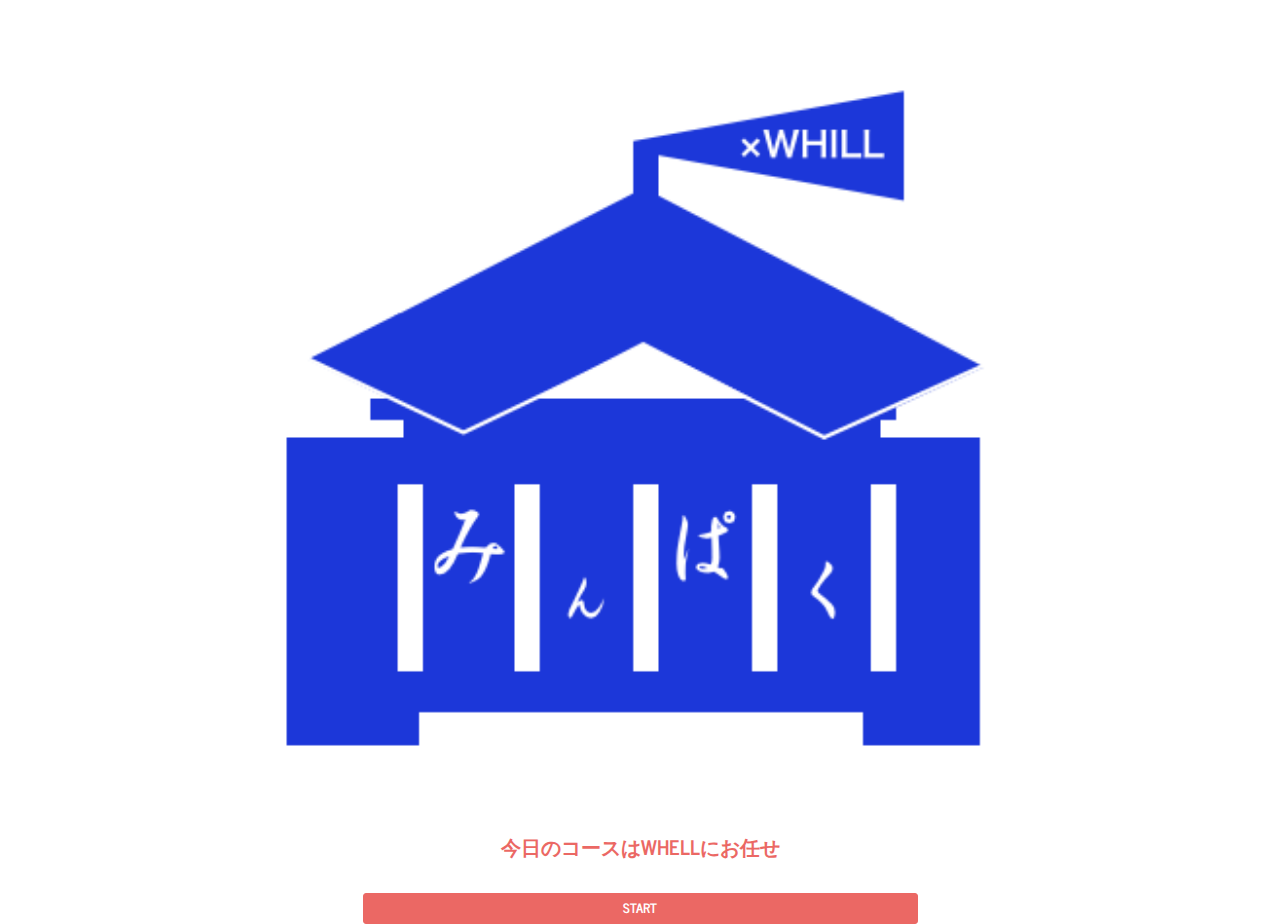
==== index.html @ db876827 "first commit" ====
<!DOCTYPE html>
<html lang="ja">
<head>
  <meta charset="utf-8">
  <title>みんぱく-TOP</title>
  <link rel="stylesheet"
href="https://maxcdn.bootstrapcdn.com/bootstrap/3.3.5/css/bootstrap.min.css">
  <link rel="stylesheet" type="text/css" href="css/bootstrap.css">
  <link rel="stylesheet" type="text/css" href="css/style.css">

  <script src="https://ajax.googleapis.com/ajax/libs/jquery/1.11.3/jquery.min.js"></script>
</head>
<body>
  <div class="container mx-auto pt-5">
      <img src="image/minpaku_logo2.png" class="img-responsive center-block w-75 p-3">
      <h2 class="mx-auto text-center text-primary p-5">
        今日のコースはWHELLにお任せ
      </h2>
      <button type="button" class="btn btn-primary btn-lg btn-block w-50 center-block" onclick="location.href='select.html'">
        START
      </button>
  </div>

</body>
</html>
---- css/style.css ----
.card a{
display: block;
position: absolute;
top: 0;
left: 0;
height:100%;
width: 100%;
}

.card a:hover{

}
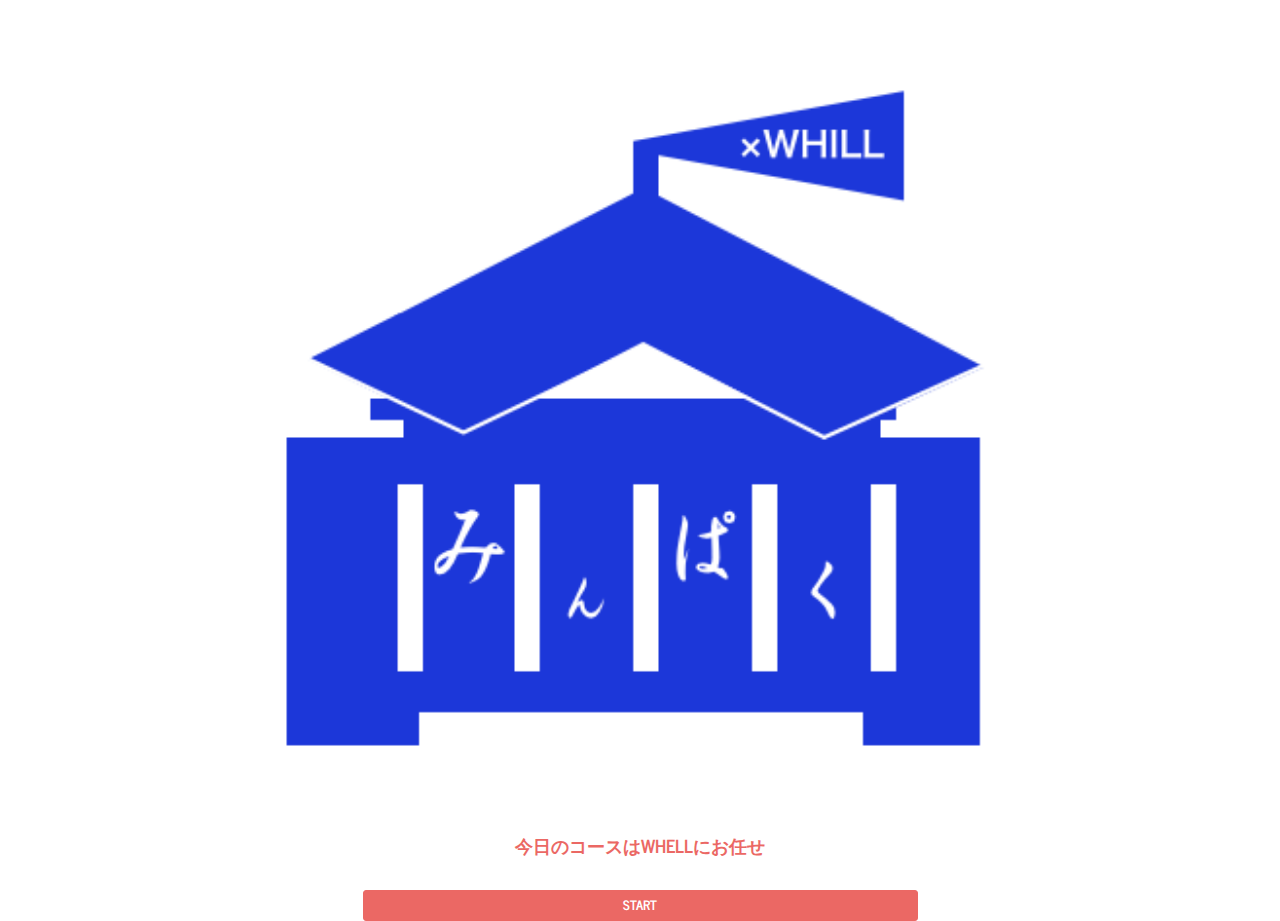
==== commit b3d67630: "完了ページ作成" ====
--- a/index.html
+++ b/index.html
@@ -2,6 +2,7 @@
 <html lang="ja">
 <head>
   <meta charset="utf-8">
+  <meta name="viewport" content="width=device-width,initial-scale=1">
   <title>みんぱく-TOP</title>
   <link rel="stylesheet"
 href="https://maxcdn.bootstrapcdn.com/bootstrap/3.3.5/css/bootstrap.min.css">
@@ -13,9 +14,9 @@
 <body>
   <div class="container mx-auto pt-5">
       <img src="image/minpaku_logo2.png" class="img-responsive center-block w-75 p-3">
-      <h2 class="mx-auto text-center text-primary p-5">
+      <h3 class="mx-auto text-center text-primary p-5">
         今日のコースはWHELLにお任せ
-      </h2>
+      </h3>
       <button type="button" class="btn btn-primary btn-lg btn-block w-50 center-block" onclick="location.href='select.html'">
         START
       </button>
--- a/css/style.css
+++ b/css/style.css
@@ -7,6 +7,32 @@
 width: 100%;
 }
 
-.card a:hover{
+.carousel{
+  height: 200px;
+  margin:auto;
+}
 
+/* 中略（ここに上で書いてるCSSが入っている） */
+
+@media (min-width: 320px) {
+  .carousel,
+  .carousel .item,
+  .carousel .item-mask,
+  .carousel-inner .item .item-mask img {
+    height:200px;
+  }
 }
+
+@media (min-width: 768px) {
+  .carousel,
+  .carousel .item,
+  .carousel .item-mask,
+  .carousel-inner .item .item-mask img {
+    height:400px;
+  }
+}
+
+.col-sm{
+  text-align: center;
+  margin: 1em;
+}
